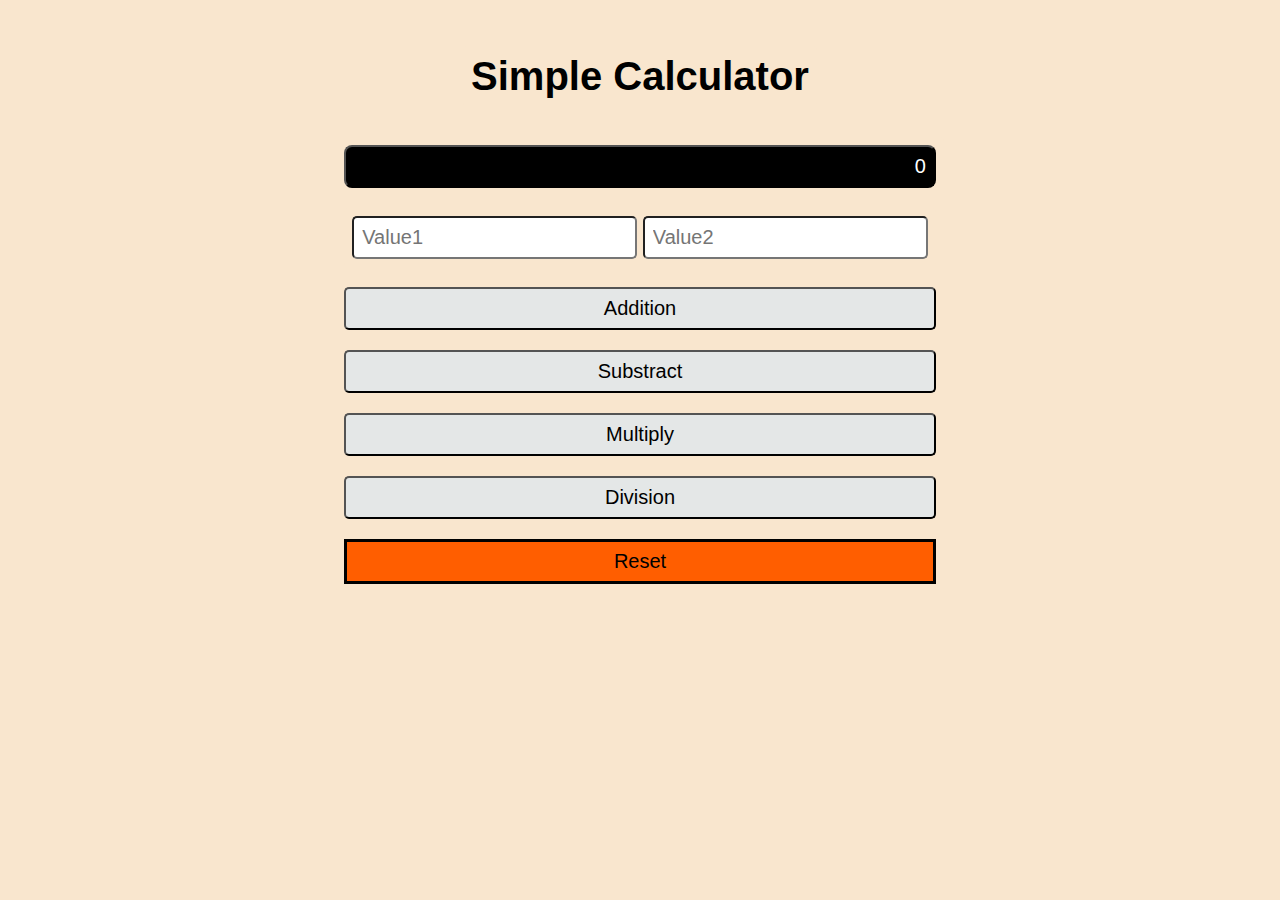
==== Calculator/index.html @ d3cfb6c3 "calc task added" ====
<!DOCTYPE html>
<html lang="en">
  <head>
    <meta charset="UTF-8" />
    <meta http-equiv="X-UA-Compatible" content="IE=edge" />
    <meta name="viewport" content="width=device-width, initial-scale=1.0" />
    <link rel="stylesheet" href="./style.css" />
    <title>Document</title>
  </head>
  <body>
    <h1>Simple Calculator</h1>
    <div class="container">
      <input type="button" id="result" value="0" />
      <div class="values">
        <input type="number" placeholder="Value1" class="value1" />
        <input type="number" placeholder="Value2" class="value2" />
      </div>
      <button id="add">Addition</button>
      <button id="sub">Substract</button>
      <button id="mul">Multiply</button>
      <button id="div">Division</button>
      <button id="reset">Reset</button>
    </div>
    <script src="./script.js"></script>
  </body>
</html>
---- Calculator/style.css ----
* {
  margin: 0;
  padding: 0;
  box-sizing: border-box;
  font-family: "Franklin Gothic Medium", "Arial Narrow", Arial, sans-serif;
  background-color: rgb(249, 230, 206);
  font-size: 20px;
  outline: none;
  padding: 8px;
  border-radius: 5px;
}
body {
  display: flex;
  flex-direction: column;
  justify-content: center;
  align-items: center;
}
h1 {
  font-size: 40px;
  text-align: center;
  margin: 30px;
}
.container {
  display: flex;
  flex-direction: column;
  row-gap: 20px;
}
.container #result {
  background: #000;
  border-radius: 8px;
  color: white;
  text-align: right;
}
.container .values input {
  background: white;
}
.container button {
  background-color: rgb(228, 231, 231);
}
.container #reset {
  background-color: rgb(255, 94, 0);
  border-radius: 0;
  border: 3px solid;
}

@media only screen and (max-width: 767px) {
  .values .value1,
  .values .value2 {
    width: 100%;
  }
  .values .value1{
    margin-bottom: 10px;
  }
  .values .value2{
    margin-top: 10px;
  }
}
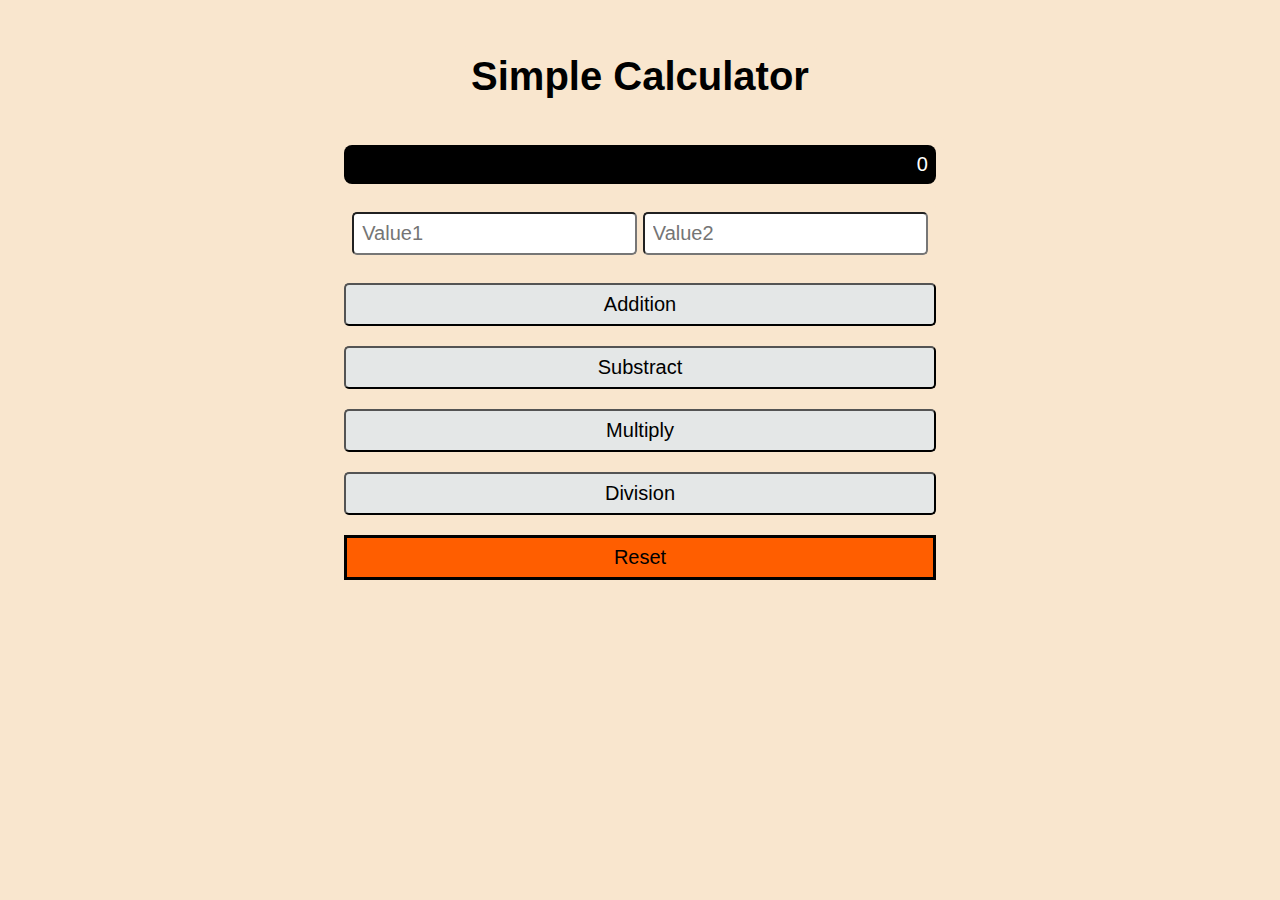
==== commit 55406863: "calc task fixed" ====
--- a/Calculator/index.html
+++ b/Calculator/index.html
@@ -10,7 +10,7 @@
   <body>
     <h1>Simple Calculator</h1>
     <div class="container">
-      <input type="button" id="result" value="0" />
+      <p id="result">0</p>
       <div class="values">
         <input type="number" placeholder="Value1" class="value1" />
         <input type="number" placeholder="Value2" class="value2" />
